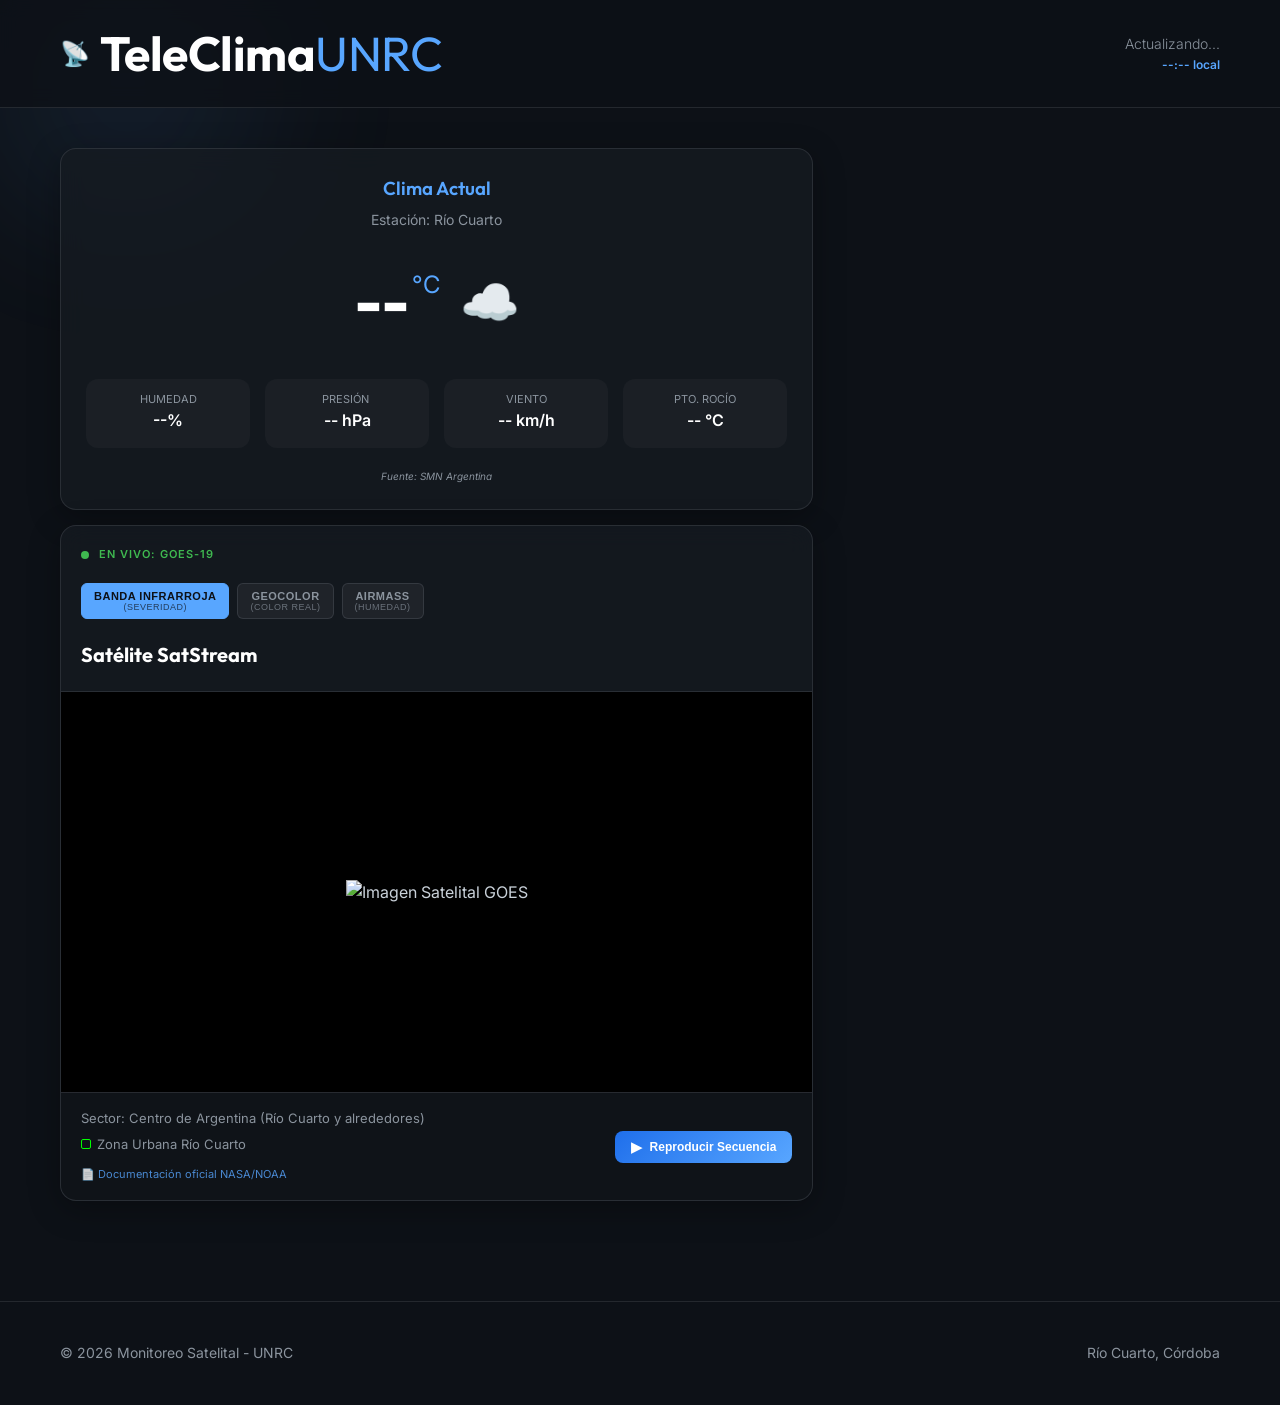
==== frontend-ui/index.html @ 31ab135a "refactor: renombrar gallery a web-server-nginx, integrar bouncer crowdsec y optimizar nowcast" ====
<!DOCTYPE html>
<html lang="es">

<head>
    <meta charset="UTF-8">
    <meta name="viewport" content="width=device-width, initial-scale=1.0">
    <title>PPS SatStream - Visualización en Tiempo Real</title>
    <link rel="preconnect" href="https://fonts.googleapis.com">
    <link rel="preconnect" href="https://fonts.gstatic.com" crossorigin>
    <link
        href="https://fonts.googleapis.com/css2?family=Outfit:wght@300;400;600;800&family=Inter:wght@300;400;600&display=swap"
        rel="stylesheet">
    <link rel="stylesheet" href="style.css">
    <script src="https://cdn.jsdelivr.net/npm/chart.js"></script>
    <script src="https://cdn.jsdelivr.net/npm/chartjs-plugin-datalabels@2.0.0"></script>
</head>

<body>
    <div class="background-glow"></div>

    <header>
        <div class="container">
            <div class="logo">
                <span class="logo-icon">📡</span>
                <h1>TeleClima<span>UNRC</span></h1>
            </div>
            <div class="header-clocks">
                <nav id="last-update">Actualizando...</nav>
                <div id="local-clock" class="local-clock">--:-- local</div>
            </div>
        </div>
    </header>

    <main class="container">
        <section class="hero-section">
            <div class="content-wrapper">
                <div class="left-column">
                    <div class="top-metrics-row"
                        style="display: flex; flex-direction: column; gap: 20px; margin-bottom: 15px;">
                        <div class="weather-card card" style="margin: 0;">
                            <h3>Clima Actual</h3>
                            <p class="location">Estación: Río Cuarto</p>
                            <div class="weather-main">
                                <div class="temp-container">
                                    <span id="current-temp" class="value">--</span>
                                    <span class="unit">°C</span>
                                </div>
                                <div id="weather-icon" class="weather-icon">☁️</div>
                            </div>
                            <div class="weather-details">
                                <div class="detail">
                                    <span class="label">Humedad</span>
                                    <span id="current-hum" class="val">--%</span>
                                </div>
                                <div class="detail">
                                    <span class="label">Presión <span id="press-trend-icon"></span></span>
                                    <span id="current-press" class="val">-- hPa</span>
                                    <small id="press-label" class="h-text"></small>
                                </div>
                                <div class="detail">
                                    <span class="label">Viento</span>
                                    <span id="current-wind" class="val">-- km/h</span>
                                    <small id="wind-label" class="h-text"></small>
                                </div>
                                <div class="detail">
                                    <span class="label">Pto. Rocío</span>
                                    <span id="current-dew" class="val">-- °C</span>
                                </div>
                            </div>
                            <div class="data-source">Fuente: SMN Argentina</div>
                        </div>

                        <div id="third-party-forecast-card" class="card"
                            style="margin: 0; padding-bottom: 5px; display: none;">
                            <div class="tabs provider-tabs" style="margin-bottom: 15px;">
                                <button class="tab-btn active" data-provider="smn">Pronóstico SMN</button>
                                <button class="tab-btn" data-provider="owm">Pronóstico OWM</button>
                            </div>

                            <!-- SMN Content -->
                            <div id="smn-forecast-content">
                                <div class="tabs predictive-tabs" style="margin-top: 5px;">
                                    <button class="tab-btn active" data-source="smn"
                                        data-type="temp">Temperatura</button>
                                    <button class="tab-btn" data-source="smn" data-type="rain">Precipitaciones</button>
                                </div>
                                <div class="chart-scroll-area">
                                    <div class="pred-canvas-wrapper">
                                        <canvas id="smn-pred-chart"></canvas>
                                    </div>
                                </div>
                                <div id="smn-day-selector" class="day-selector">
                                    <!-- Filled by JS -->
                                </div>
                            </div>

                            <!-- OWM Content -->
                            <div id="owm-forecast-content" class="hidden">
                                <div class="tabs predictive-tabs" style="margin-top: 5px;">
                                    <button class="tab-btn active" data-source="owm"
                                        data-type="temp">Temperatura</button>
                                    <button class="tab-btn" data-source="owm" data-type="rain">Precipitaciones</button>
                                </div>
                                <div class="chart-scroll-area">
                                    <div class="pred-canvas-wrapper">
                                        <canvas id="owm-pred-chart"></canvas>
                                    </div>
                                </div>
                                <div id="owm-day-selector" class="day-selector">
                                    <!-- Filled by JS -->
                                </div>
                            </div>
                        </div>
                    </div>

                    <div class="image-viewer card">
                        <div class="card-header">
                            <div class="status-badge">
                                <span class="pulse"></span> EN VIVO: GOES-19
                            </div>
                            <div class="product-tabs">
                                <button class="prod-tab active" data-product="sandwich">
                                    Banda Infrarroja <span>(Severidad)</span>
                                </button>
                                <button class="prod-tab" data-product="geocolor">
                                    GeoColor <span>(Color Real)</span>
                                </button>
                                <button class="prod-tab" data-product="airmass">
                                    AirMass <span>(Humedad)</span>
                                </button>
                            </div>
                            <h2 id="image-timestamp">Satélite SatStream</h2>
                        </div>
                        <div class="image-container">
                            <img id="main-satellite-image" src="" alt="Imagen Satelital GOES">
                            <div id="image-loader" class="loader"></div>
                        </div>
                        <div class="card-footer">
                            <div class="footer-info">
                                <p>Sector: Centro de Argentina (Río Cuarto y alrededores)</p>
                                <p class="legend"><span class="box-green"></span> Zona Urbana Río Cuarto</p>
                                <a id="product-doc-link"
                                    href="https://www.star.nesdis.noaa.gov/GOES/documents/QuickGuide_CIRA_Geocolor_20171019.pdf"
                                    target="_blank" class="doc-link">
                                    📄 Documentación oficial NASA/NOAA
                                </a>
                            </div>
                            <div class="animation-controls">
                                <button id="btn-animate" class="btn-primary">
                                    <span class="btn-icon">▶</span> Reproducir Secuencia
                                </button>
                            </div>
                        </div>
                    </div>
                </div>

                <aside class="side-content">

                    <!-- Card 1: Nowcast a corto plazo -->
                    <div id="nowcast-alert-card" class="card alert-card hidden">
                        <div class="alert-header">
                            <span class="alert-icon">🌀</span>
                            <h3>Alertas a corto plazo (UNRC)</h3>
                        </div>
                        <div class="alert-body">
                            <div class="alert-level">
                                <div id="alert-semaphore" class="semaphore level-0"></div>
                                <div class="alert-text">
                                    <span id="alert-status">Analizando...</span>
                                    <small id="alert-condition">Cargando proyecciones</small>
                                </div>
                            </div>
                            <div class="alert-projection">
                                <div class="proj-item">
                                    <label>A 1 Hora</label>
                                    <span id="proj-1h">--</span>
                                </div>
                                <div class="proj-item">
                                    <label>A 2 Horas</label>
                                    <span id="proj-2h">--</span>
                                </div>
                            </div>
                            <div class="alert-footer disclaimer">
                                ⚠️ <strong>Aviso:</strong> Estas proyecciones no están validadas por
                                profesionales del área de meteorología. No use esta información para decisiones
                                críticas. Consulte al <a href="https://www.smn.gob.ar/" target="_blank">SMN</a> para
                                alertas oficiales.
                            </div>
                        </div>
                    </div>




                </aside>
            </div>
        </section>
    </main>


    <footer>
        <div class="container">
            <p>&copy; 2026 Monitoreo Satelital - UNRC</p>
            <div class="footer-links">
                <span>Río Cuarto, Córdoba</span>
            </div>
        </div>
    </footer>

    <script src="script.js"></script>
</body>

</html>
---- frontend-ui/style.css ----
:root {
    --bg-color: #0d1117;
    --card-bg: rgba(22, 27, 34, 0.75);
    --border-color: rgba(240, 246, 252, 0.1);
    --accent-color: #58a6ff;
    --text-primary: #c9d1d9;
    --text-secondary: #8b949e;
    --white: #ffffff;
    --success: #3fb950;
    --gradient-primary: linear-gradient(135deg, #1f6feb, #58a6ff);
}

* {
    margin: 0;
    padding: 0;
    box-sizing: border-box;
}

body {
    font-family: 'Inter', sans-serif;
    background-color: var(--bg-color);
    color: var(--text-primary);
    line-height: 1.6;
    overflow-x: hidden;
    min-height: 100vh;
}

h1, h2, h3, .logo {
    font-family: 'Outfit', sans-serif;
}

.container {
    max-width: 1200px;
    margin: 0 auto;
    padding: 0 20px;
}

/* Background Glow */
.background-glow {
    position: fixed;
    top: -10%;
    left: -10%;
    width: 40%;
    height: 40%;
    background: radial-gradient(circle, rgba(88, 166, 255, 0.1) 0%, rgba(88, 166, 255, 0) 70%);
    filter: blur(50px);
    z-index: -1;
}

/* Header */
header {
    background: rgba(13, 17, 23, 0.8);
    backdrop-filter: blur(10px);
    border-bottom: 1px solid var(--border-color);
    padding: 15px 0;
    position: sticky;
    top: 0;
    z-index: 100;
}

header .container {
    display: flex;
    justify-content: space-between;
    align-items: center;
}

.logo {
    display: flex;
    align-items: center;
    gap: 10px;
    text-decoration: none;
    color: var(--white);
    font-size: 24px;
    font-weight: 800;
    letter-spacing: -0.5px;
}

.logo span {
    color: var(--accent-color);
    font-weight: 400;
}

#last-update {
    font-size: 14px;
    color: var(--text-secondary);
    font-weight: 300;
}

/* Main Layout */
.hero-section {
    padding: 40px 0;
}

.content-wrapper {
    display: grid;
    grid-template-columns: 2fr 1fr;
    gap: 30px;
}

/* Evita "Grid blow-out" en que un elemento ensancha todo el contenedor */
.content-wrapper > div, .content-wrapper > aside {
    min-width: 0;
}

@media (max-width: 992px) {
    .content-wrapper {
        grid-template-columns: 1fr;
    }
}

/* Card Style */
.card {
    background: var(--card-bg);
    border: 1px solid var(--border-color);
    border-radius: 16px;
    overflow: hidden;
    backdrop-filter: blur(12px);
    box-shadow: 0 8px 32px rgba(0, 0, 0, 0.3);
    transition: transform 0.3s ease, box-shadow 0.3s ease;
}

.card:hover {
    box-shadow: 0 12px 48px rgba(0, 0, 0, 0.4);
}

.card-header {
    padding: 20px;
    border-bottom: 1px solid var(--border-color);
    display: flex;
    flex-direction: column;
    gap: 15px;
}

.product-tabs {
    display: flex;
    gap: 8px;
    margin: 5px 0;
}

.prod-tab {
    background: rgba(255, 255, 255, 0.05);
    border: 1px solid var(--border-color);
    color: var(--text-secondary);
    padding: 6px 12px;
    border-radius: 6px;
    font-size: 11px;
    font-weight: 600;
    cursor: pointer;
    transition: all 0.2s ease;
    text-transform: uppercase;
    letter-spacing: 0.5px;
}

.prod-tab:hover {
    background: rgba(255, 255, 255, 0.1);
    color: var(--white);
}

.prod-tab.active {
    background: var(--accent-color);
    color: var(--bg-color);
    border-color: var(--accent-color);
}

.prod-tab span {
    font-size: 9px;
    opacity: 0.7;
    font-weight: 400;
    display: block;
}

.status-badge {
    display: flex;
    align-items: center;
    gap: 10px;
    font-size: 11px;
    text-transform: uppercase;
    font-weight: 600;
    color: var(--success);
    letter-spacing: 1px;
}

.pulse {
    width: 8px;
    height: 8px;
    background-color: var(--success);
    border-radius: 50%;
    box-shadow: 0 0 0 0 rgba(63, 185, 80, 0.7);
    animation: pulse 2s infinite;
}

@keyframes pulse {
    0% { transform: scale(0.95); box-shadow: 0 0 0 0 rgba(63, 185, 80, 0.7); }
    70% { transform: scale(1); box-shadow: 0 0 0 10px rgba(63, 185, 80, 0); }
    100% { transform: scale(0.95); box-shadow: 0 0 0 0 rgba(63, 185, 80, 0); }
}

.image-viewer h2 {
    font-size: 20px;
    color: var(--white);
}

.image-container {
    position: relative;
    background: #000;
    display: flex;
    justify-content: center;
    align-items: center;
    min-height: 400px;
}

.image-container img {
    max-width: 100%;
    height: auto;
    display: block;
    transition: opacity 0.5s ease;
}

.card-footer {
    padding: 15px 20px;
    background: rgba(0, 0, 0, 0.2);
    display: flex;
    justify-content: space-between;
    align-items: center;
    border-top: 1px solid var(--border-color);
}

.footer-info p {
    font-size: 13px;
    color: var(--text-secondary);
    margin-bottom: 5px;
}

.doc-link {
    font-size: 11px;
    color: var(--accent-color);
    text-decoration: none;
    display: inline-block;
    transition: all 0.3s ease;
    opacity: 0.8;
}

.doc-link:hover {
    opacity: 1;
    text-decoration: underline;
    transform: translateX(5px);
}

.legend {
    font-size: 11px;
    color: var(--text-secondary);
    display: flex;
    align-items: center;
    gap: 6px;
    margin-top: 4px;
    margin-bottom: 8px;
}

.box-green {
    display: inline-block;
    width: 10px;
    height: 10px;
    background-color: transparent;
    border: 1.5px solid #00ff00; /* Verde puro */
    border-radius: 2px;
}

.btn-primary {
    background: var(--gradient-primary);
    border: none;
    color: var(--white);
    padding: 8px 16px;
    border-radius: 8px;
    font-size: 12px;
    font-weight: 600;
    cursor: pointer;
    display: flex;
    align-items: center;
    gap: 8px;
    transition: all 0.3s ease;
}

.btn-primary:hover {
    transform: translateY(-2px);
    filter: brightness(1.1);
}

.btn-primary.active {
    background: linear-gradient(135deg, #ff4b2b, #ff416c);
}

.btn-icon {
    font-size: 14px;
}

/* Aside Content */
.side-content {
    display: flex;
    flex-direction: column;
    gap: 20px;
}

.weather-card {
    padding: 25px;
    text-align: center;
}

.weather-card h3 {
    margin-bottom: 5px;
    font-weight: 600;
    color: var(--accent-color);
}

.weather-card .location {
    font-size: 14px;
    color: var(--text-secondary);
    margin-bottom: 20px;
}

.weather-main {
    display: flex;
    justify-content: center;
    align-items: center;
    gap: 20px;
    margin-bottom: 25px;
}

.temp-container .value {
    font-size: 64px;
    font-weight: 800;
    color: var(--white);
    letter-spacing: -2px;
}

.temp-container .unit {
    font-size: 24px;
    font-weight: 400;
    vertical-align: top;
    position: relative;
    top: 15px;
    color: var(--accent-color);
}

.weather-icon {
    font-size: 48px;
    animation: floating 3s infinite ease-in-out;
}

@keyframes floating {
    0% { transform: translateY(0px); }
    50% { transform: translateY(-10px); }
    100% { transform: translateY(0px); }
}

.weather-details {
    display: grid;
    grid-template-columns: repeat(4, 1fr);
    gap: 15px;
    margin-bottom: 20px;
}

.detail {
    background: rgba(255, 255, 255, 0.03);
    padding: 12px;
    border-radius: 12px;
}

.detail .label {
    display: block;
    font-size: 11px;
    color: var(--text-secondary);
    text-transform: uppercase;
}

.detail .val {
    font-size: 16px;
    font-weight: 600;
    color: var(--white);
}

.data-source {
    font-size: 10px;
    color: var(--text-secondary);
    font-style: italic;
}

/* Gallery Section */
.gallery-card {
    padding: 20px;
}

.gallery-card h3 {
    font-size: 16px;
    margin-bottom: 15px;
}

.thumbnails-list {
    display: grid;
    grid-template-columns: repeat(2, 1fr);
    gap: 10px;
}

.thumb-item {
    aspect-ratio: 16/9;
    border-radius: 8px;
    overflow: hidden;
    cursor: pointer;
    border: 2px solid transparent;
    transition: border-color 0.3s ease;
}

.thumb-item:hover {
    border-color: var(--accent-color);
}

.thumb-item img {
    width: 100%;
    height: 100%;
    object-fit: cover;
}

/* Footer */
footer {
    margin-top: 60px;
    padding: 40px 0;
    border-top: 1px solid var(--border-color);
    color: var(--text-secondary);
    font-size: 14px;
}

footer .container {
    display: flex;
    justify-content: space-between;
    align-items: center;
}

/* History Chart Card */
.history-card {
    padding: 20px;
    display: flex;
    flex-direction: column;
    gap: 15px;
}

.tabs {
    display: flex;
    gap: 10px;
    border-bottom: 1px solid var(--border-color);
    padding-bottom: 10px;
}

.tab-btn {
    background: none;
    border: none;
    color: var(--text-secondary);
    font-size: 13px;
    font-weight: 600;
    cursor: pointer;
    padding: 5px 10px;
    border-radius: 4px;
    transition: all 0.3s ease;
}

.tab-btn:hover {
    color: var(--white);
    background: rgba(255, 255, 255, 0.05);
}

.tab-btn.active {
    color: var(--accent-color);
    background: rgba(88, 166, 255, 0.1);
}

.chart-container {
    height: 200px;
    position: relative;
}

.chart-scroll-area {
    height: 180px;
    overflow-x: auto;
    scrollbar-width: none;
    -ms-overflow-style: none;
    width: 100%;
}

.chart-scroll-area::-webkit-scrollbar {
    display: none;
}

.pred-canvas-wrapper {
    min-width: 400px;
    height: 180px;
}

@media (max-width: 600px) {
    .pred-canvas-wrapper {
        min-width: unset !important;
        width: 100%;
    }

    header .container {
        flex-direction: column;
        gap: 10px;
        text-align: center;
    }
    
    .header-clocks {
        text-align: center;
        width: 100%;
        display: flex;
        flex-direction: column;
        align-items: center;
        gap: 5px;
    }

    footer .container {
        flex-direction: column;
        gap: 20px;
        text-align: center;
    }
    
    .weather-details {
        grid-template-columns: 1fr 1fr;
    }

    .tabs {
        overflow-x: auto;
        white-space: nowrap;
    }
}

/* Custom Additions for UX */
.header-clocks {
    text-align: right;
}

.local-clock {
    font-size: 12px;
    color: var(--accent-color);
    font-weight: 600;
}

.h-text {
    display: block;
    font-size: 10px;
    color: var(--accent-color);
    margin-top: 2px;
    font-weight: 500;
}

#press-trend-icon {
    font-size: 10px;
    margin-left: 4px;
}

/* Alert Card & Semaphore */
.alert-card {
    background: linear-gradient(135deg, rgba(22, 27, 34, 0.95), rgba(13, 17, 23, 0.95));
    border: 1px solid rgba(88, 166, 255, 0.2);
    padding: 20px !important;
}

.alert-header {
    display: flex;
    align-items: center;
    gap: 10px;
    margin-bottom: 20px;
}

.alert-header h3 {
    font-size: 16px;
    color: var(--white);
}

.alert-level {
    display: flex;
    align-items: center;
    gap: 15px;
    margin-bottom: 20px;
    background: rgba(255, 255, 255, 0.03);
    padding: 15px;
    border-radius: 12px;
}

.semaphore {
    width: 30px;
    height: 30px;
    border-radius: 50%;
    box-shadow: 0 0 15px rgba(0,0,0,0.5);
    flex-shrink: 0;
}

.level-0 { background: #3fb950; box-shadow: 0 0 10px #3fb950; }
.level-1 { background: #3fb950; box-shadow: 0 0 10px #3fb950; }
.level-2 { background: #f1e05a; box-shadow: 0 0 10px #f1e05a; }
.level-3 { background: #ff7b72; box-shadow: 0 0 10px #ff7b72; }
.level-4 { background: #ff4433; box-shadow: 0 0 10px #ff4433; animation: blink 1s infinite; }

@keyframes blink {
    0% { opacity: 1; }
    50% { opacity: 0.5; }
    100% { opacity: 1; }
}

.alert-text {
    display: flex;
    flex-direction: column;
}

#alert-status {
    font-weight: 800;
    font-size: 18px;
    color: var(--white);
}

#alert-condition {
    color: var(--text-secondary);
}

.alert-projection {
    display: grid;
    grid-template-columns: 1fr 1fr;
    gap: 10px;
}

.proj-item {
    background: rgba(0,0,0,0.2);
    padding: 10px;
    border-radius: 8px;
    text-align: center;
}

.proj-item label {
    display: block;
    font-size: 9px;
    color: var(--text-secondary);
    text-transform: uppercase;
}

.proj-item span {
    font-weight: 600;
    font-size: 13px;
    color: var(--accent-color);
}

.alert-footer.disclaimer {
    margin-top: 20px;
    padding-top: 15px;
    border-top: 1px dashed rgba(240, 246, 252, 0.1);
    font-size: 0.75rem;
    color: var(--text-secondary);
    line-height: 1.4;
    text-align: left;
}

.alert-footer.disclaimer strong {
    color: #f1e05a;
}

.alert-footer.disclaimer a {
    color: var(--accent-color);
    text-decoration: none;
}

.alert-footer.disclaimer a:hover {
    text-decoration: underline;
}

.hidden { display: none; }

/* Extended Forecast Styles */
.pred-list {
    display: flex;
    flex-direction: column;
    gap: 8px;
    margin-top: 10px;
}
.pred-item {
    display: flex;
    justify-content: space-between;
    background: rgba(255, 255, 255, 0.03);
    padding: 8px 12px;
    border-radius: 6px;
    font-size: 0.9em;
    border: 1px solid rgba(255,255,255,0.05);
}
.pred-item span {
    color: #c9d1d9;
}
.pred-item .pred-time {
    color: #8b949e;
    font-weight: 600;
}
.pred-item .pred-temp {
    color: #ffab70;
    font-weight: bold;
}
.pred-item .pred-rain {
    color: #58a6ff;
}

/* Forecast Card Header with source badge */
.forecast-card-header {
    display: flex;
    align-items: center;
    gap: 10px;
    padding: 14px 16px 10px;
    border-bottom: 1px solid var(--border-color);
}

.forecast-card-header h3 {
    font-size: 15px;
    color: var(--white);
    font-weight: 600;
}

.source-badge {
    font-size: 10px;
    font-weight: 800;
    letter-spacing: 1px;
    padding: 3px 8px;
    border-radius: 6px;
    text-transform: uppercase;
    flex-shrink: 0;
}

.smn-badge {
    background: rgba(88, 166, 255, 0.15);
    color: #58a6ff;
    border: 1px solid rgba(88, 166, 255, 0.4);
}

.owm-badge {
    background: rgba(63, 185, 80, 0.15);
    color: #3fb950;
    border: 1px solid rgba(63, 185, 80, 0.4);
}

/* Day Selector Row */
.day-selector {
    display: flex;
    flex-direction: row;
    flex-wrap: nowrap;
    gap: 8px;
    overflow-x: auto;
    padding: 10px 14px 12px;
    scrollbar-width: none;
    -ms-overflow-style: none;
    border-top: 1px solid var(--border-color);
    width: 100%;
    box-sizing: border-box;
}

.day-selector::-webkit-scrollbar {
    display: none;
}

.day-selector .day-chip {
    flex-shrink: 0;
}

/* Predictive tabs inside forecast cards */
.predictive-tabs {
    padding: 0 14px;
}
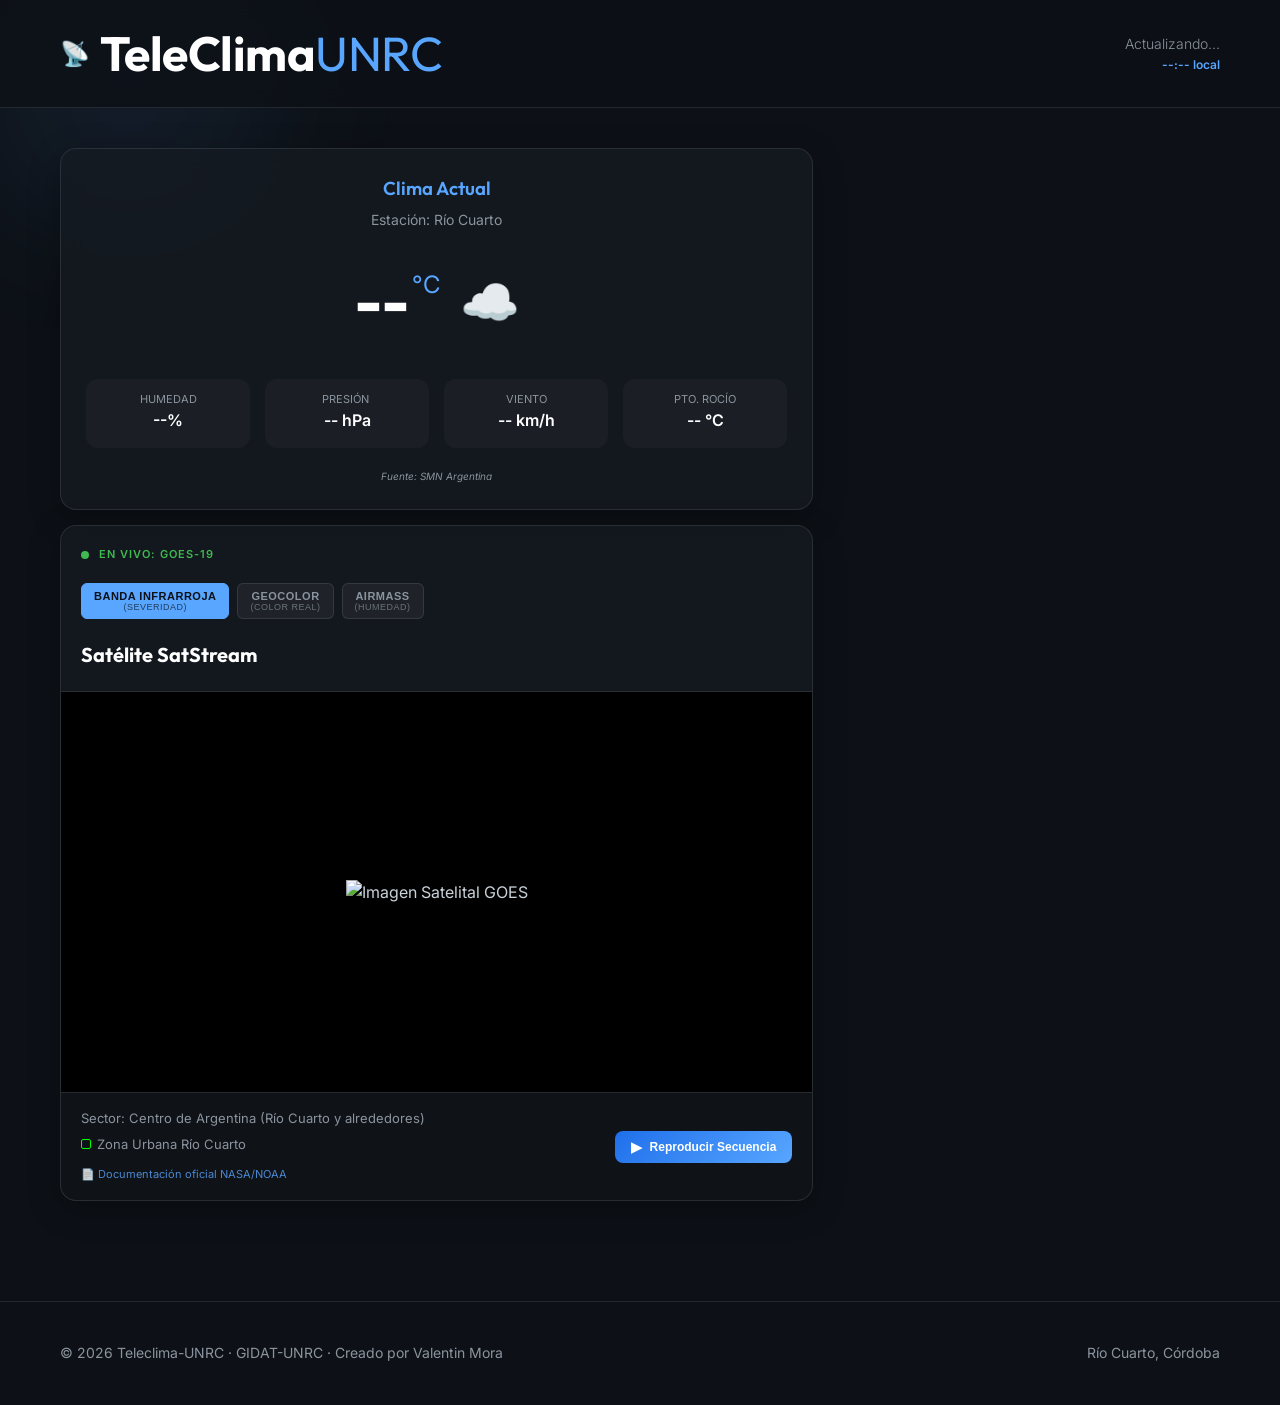
==== commit 3d66914f: "feat: actualización de archivos en el servidor web" ====
--- a/frontend-ui/index.html
+++ b/frontend-ui/index.html
@@ -4,7 +4,7 @@
 <head>
     <meta charset="UTF-8">
     <meta name="viewport" content="width=device-width, initial-scale=1.0">
-    <title>PPS SatStream - Visualización en Tiempo Real</title>
+    <title>TeleClimaUNRC</title>
     <link rel="preconnect" href="https://fonts.googleapis.com">
     <link rel="preconnect" href="https://fonts.gstatic.com" crossorigin>
     <link
@@ -13,6 +13,8 @@
     <link rel="stylesheet" href="style.css">
     <script src="https://cdn.jsdelivr.net/npm/chart.js"></script>
     <script src="https://cdn.jsdelivr.net/npm/chartjs-plugin-datalabels@2.0.0"></script>
+    <link rel="icon" type="image/svg+xml" href="data:image/svg+xml,%3Csvg xmlns='http://www.w3.org/2000/svg' viewBox='0 0 100 100'%3E%3Ctext y='.9em' font-size='90'%3E📡%3C/text%3E%3C/svg%3E">
+
 </head>
 
 <body>
@@ -181,11 +183,9 @@
                                 </div>
                             </div>
                             <div class="alert-footer disclaimer">
-                                ⚠️ <strong>Aviso:</strong> Estas proyecciones no están validadas por
-                                profesionales del área de meteorología. No use esta información para decisiones
-                                críticas. Consulte al <a href="https://www.smn.gob.ar/" target="_blank">SMN</a> para
-                                alertas oficiales.
-                            </div>
+                           <strong>Proyecto Académico:</strong> No utilizar para decisiones críticas. Para alertas oficiales consulte al <a href="https://www.smn.gob.ar/" target="_blank">SMN</a>.<br>
+                                Basado en: <em>Optical Flow-Based Forecasting</em> (Xavier et al., 2026) y <em>Nowcasting Thunderstorms</em> (Forster &amp; Tafferner, 2012). 
+			    </div>
                         </div>
                     </div>
 
@@ -200,7 +200,7 @@
 
     <footer>
         <div class="container">
-            <p>&copy; 2026 Monitoreo Satelital - UNRC</p>
+            <p>&copy; 2026 Teleclima-UNRC &middot; GIDAT-UNRC &middot; Creado por Valentin Mora</p>
             <div class="footer-links">
                 <span>Río Cuarto, Córdoba</span>
             </div>
@@ -210,4 +210,4 @@
     <script src="script.js"></script>
 </body>
 
-</html>+</html>
